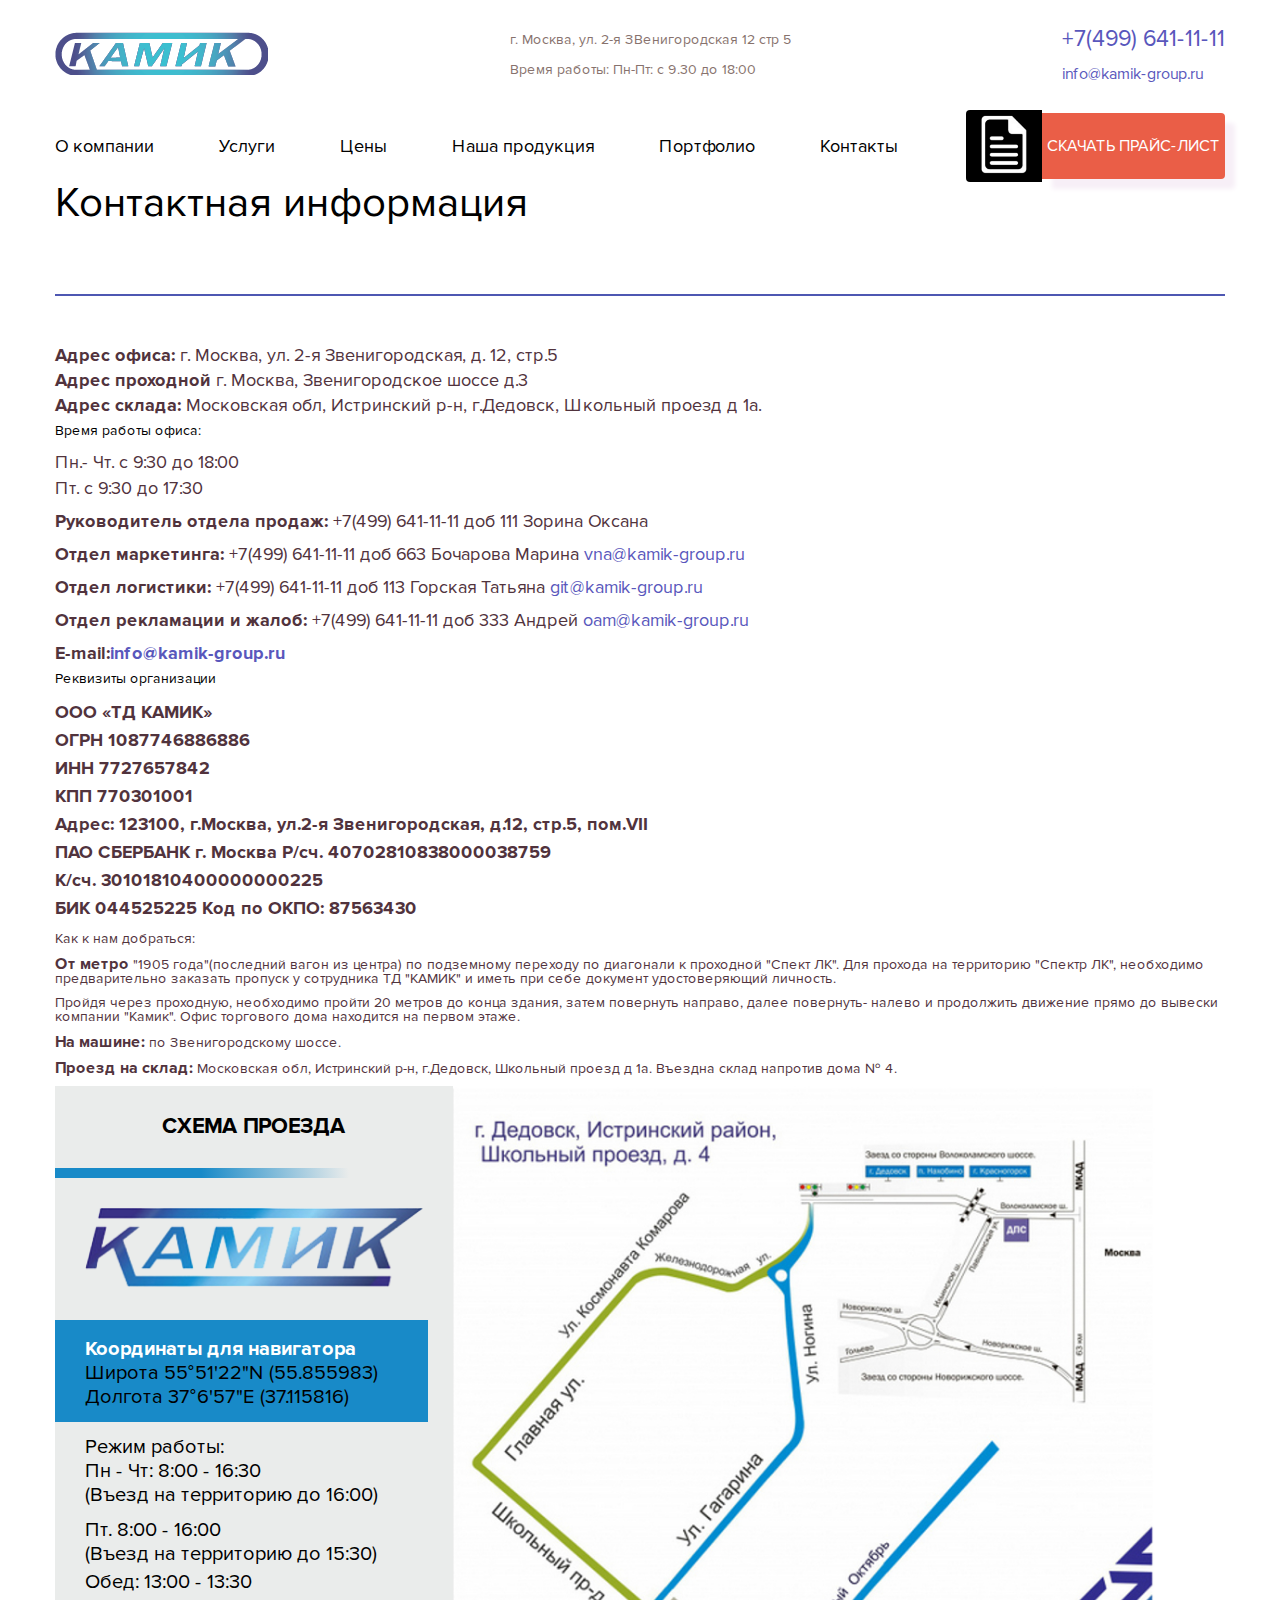
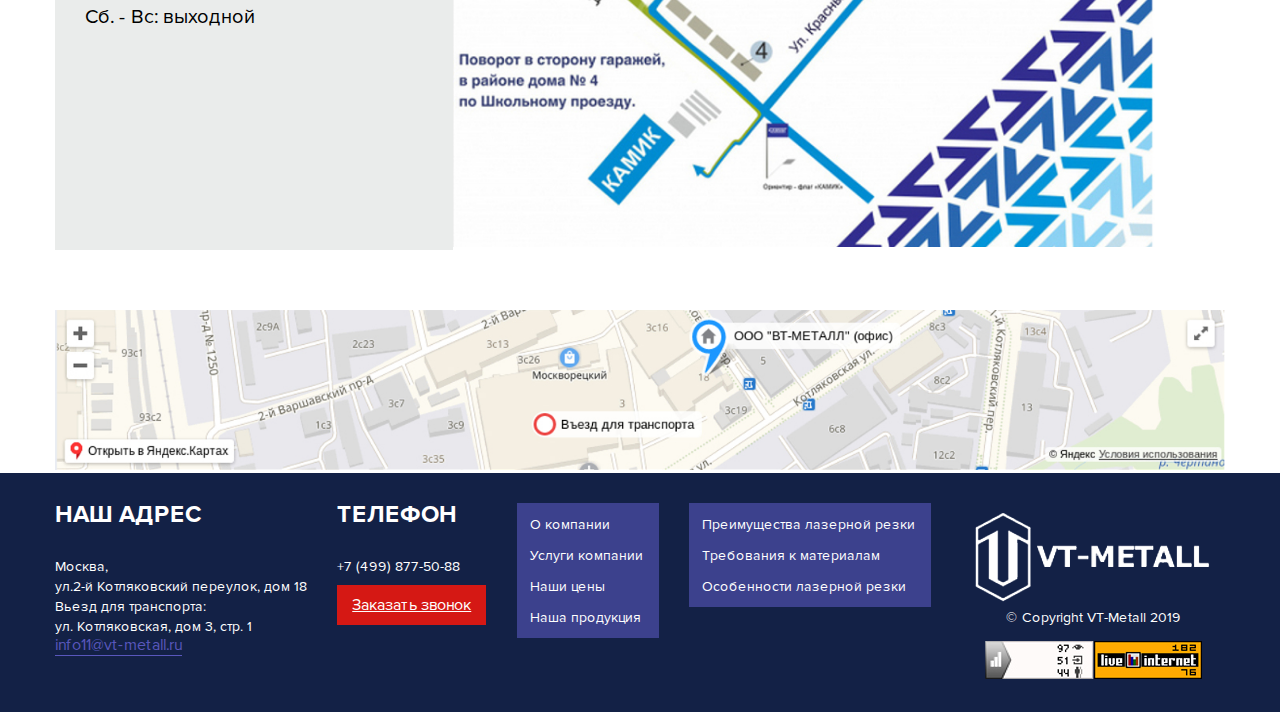
==== contacts.html @ 438d5ab7 "add" ====
<!doctype html>
<html lang="en">
<head>
    <meta charset="UTF-8">
    <meta name="viewport"
          content="width=device-width, user-scalable=no, initial-scale=1.0, maximum-scale=1.0, minimum-scale=1.0">
    <meta http-equiv="X-UA-Compatible" content="ie=edge">
    <script src="js/jquery-1.12.4.min.js"></script>
    <script src="plugins/slick-slider/slick.min.js"></script>
    <script src="js/script.js"></script>

    <link rel="stylesheet" href="css/reset.css">
    <link rel="stylesheet" href="plugins/slick-slider/slick.css">
    <link rel="stylesheet" href="css/style.css">
    <title>Kamik</title>
</head>
<body>
<!--HEADER-->
<header id="header">
    <div class="wrapper">
        <div class="col">
            <div class="row__aic">
                <div class="logo">
                    <a href="#"><img src="images/icons/logo.png" alt="Logo"></a>
                </div>
                <div class="location md-hide">
                    <p>г. Москва, ул. 2-я ЗВенигородская 12 стр 5 Время работы: Пн-Пт: с 9.30 до 18:00</p>
                </div>
                <div class="contacts md-hide">
                    <div class="col">
                        <a class="tel">+7(499) 641-11-11</a>
                        <a class="mail">info@kamik-group.ru</a>
                    </div>
                </div>
                <div class="mobile-menu-toggle md-show">
                    <svg class="ham hamRotate ham-burger" viewBox="0 0 100 100" width="60"
                         onclick="this.classList.toggle('active')">
                        <path
                                class="line top"
                                d="m 30,33 h 40 c 3.722839,0 7.5,3.126468 7.5,8.578427 0,5.451959 -2.727029,8.421573 -7.5,8.421573 h -20"/>
                        <path
                                class="line middle"
                                d="m 30,50 h 40"/>
                        <path
                                class="line bottom"
                                d="m 70,67 h -40 c 0,0 -7.5,-0.802118 -7.5,-8.365747 0,-7.563629 7.5,-8.634253 7.5,-8.634253 h 20"/>
                    </svg>
                </div>
            </div>
            <div class="block-navigation">
                <nav>
                    <ul>
                        <li><a href="#">О компании</a></li>
                        <li><a href="#">Услуги</a></li>
                        <li><a href="#">Цены</a></li>
                        <li><a href="#">Наша продукция</a></li>
                        <li><a href="#">Портфолио</a></li>
                        <li><a href="#">Контакты</a></li>
                    </ul>
                </nav>
                <a href="#" class="download-price">
                    <span><img src="images/icons/icon-price.png" alt=""></span>
                    <p>Скачать прайс-лист</p>
                </a>
            </div>
        </div>
    </div>
</header>
<!--END HEADER-->

<!--CONTACTS-->
<section id="contacts">
    <div class="wrapper">
        <div class="title">
            Контактная информация
        </div>
        <div class="description">
            <div class="address">
                <ul>
                    <li><p><span>Адрес офиса:</span> г. Москва, ул. 2-я Звенигородская, д. 12, стр.5</p></li>
                    <li><p><span>Адрес проходной</span> г. Москва, Звенигородское шоссе д.3</p></li>
                    <li><p><span>Адрес склада:</span> Московская обл, Истринский р-н, г.Дедовск, Школьный проезд д 1а.
                    </p></li>
                </ul>
            </div>
            <div class="time">
                <div class="subtitle">Время работы офиса:</div>
                <p>Пн.- Чт. с 9:30 до 18:00</p>
                <p>Пт. с 9:30 до 17:30</p>
            </div>
            <div class="department">
                <ul>
                    <li>
                        <p><span>Руководитель отдела продаж:</span> +7(499) 641-11-11 доб 111 Зорина Оксана</p>
                    </li>
                    <li>
                        <p><span>Отдел маркетинга:</span> +7(499) 641-11-11 доб 663 Бочарова Марина <a href="#">vna@kamik-group.ru</a>
                        </p>
                    </li>
                    <li>
                        <p><span>Отдел логистики:</span> +7(499) 641-11-11 доб 113 Горская Татьяна <a href="#">git@kamik-group.ru</a>
                        </p>
                    </li>
                    <li>
                        <p><span>Отдел рекламации и жалоб:</span> +7(499) 641-11-11 доб 333 Андрей <a href="#">oam@kamik-group.ru</a>
                        </p>
                    </li>
                    <li>
                        <p><span>E-mail:</span><a href="#" class="mail">info@kamik-group.ru</a></p>
                    </li>
                </ul>
            </div>
            <div class="requisites">
                <div class="subtitle">
                    Реквизиты организации
                </div>
                <ul>
                    <li><p><span>ООО «ТД КАМИК»</span></p></li>
                    <li><p><span>ОГРН 1087746886886</span></p></li>
                    <li><p><span>ИНН 7727657842</span></p></li>
                    <li><p><span>КПП 770301001</span></p></li>
                    <li><p><span>Адрес: 123100, г.Москва, ул.2-я Звенигородская, д.12, стр.5, пом.VII</span></p></li>
                    <li><p><span>ПАО СБЕРБАНК г. Москва Р/сч. 40702810838000038759</span></p></li>
                    <li><p><span>К/сч. 30101810400000000225</span></p></li>
                    <li><p><span>БИК 044525225 Код по ОКПО: 87563430</span></p></li>
                </ul>
            </div>
            <div class="way">
                <p>Как к нам добраться:</p>
                <p><span>От метро</span> "1905 года"(последний вагон из центра) по подземному переходу по диагонали к
                    проходной "Спект ЛК". Для прохода на территорию "Спектр ЛК", необходимо предварительно заказать
                    пропуск у сотрудника ТД "КАМИК" и иметь при себе документ удостоверяющий личность.</p>
                <p>
                    Пройдя через проходную, необходимо пройти 20 метров до конца здания, затем повернуть направо, далее
                    повернуть- налево и продолжить движение прямо до вывески компании "Камик". Офис торгового дома
                    находится на первом этаже.
                </p>
                <p><span>На машине:</span> по Звенигородскому шоссе.</p>
                <p><span>Проезд на склад:</span> Московская обл, Истринский р-н, г.Дедовск, Школьный проезд д 1а.
                    Въездна склад напротив дома № 4.</p>
            </div>
            <div class="scheme">
                <div class="detail">
                    <div class="title-detail">
                        Схема проезда
                    </div>
                    <div class="logo">
                    <img src="images/icons/icon-logo-two.png" alt="Logo">
                    </div>
                    <div class="information">
                        <div class="coordinates">
                            <p class="white">Координаты для навигатора</p>
                            <p>Широта 55°51'22"N (55.855983)</p>
                            <p>Долгота 37°6'57"E (37.115816)</p>
                        </div>
                        <div class="schedule">
                            <p>Режим работы:</p>
                            <p>Пн - Чт: 8:00 - 16:30</p>
                            <p>(Въезд на территорию до 16:00)</p>
                            <p class="offset">Пт. 8:00 - 16:00</p>
                            <p>(Въезд на территорию до 15:30)</p>
                            <p class="offset-small">Обед: 13:00 - 13:30</p>
                            <p class="offset">Сб. - Вс: выходной</p>
                        </div>
                    </div>
                </div>
                <div class="map">
                    <img src="images/images/image-map-2.jpg" alt="Карта">
                </div>
            </div>
        </div>
    </div>
</section>
<!--END CONTACTS-->

<!--FOOTER-->
<footer id="footer">
    <div class="wrapper">
        <div class="map">
            <img src="images/images/image-map.jpg" alt="Карта">
        </div>
    </div>
    <div class="content">
        <div class="wrapper">
            <div class="row">
                <div class="block sm-hide">
                    <div class="title">
                        Наш адрес
                    </div>
                    <p>Москва, <br>
                        ул.2-й Котляковский переулок, дом 18<br>
                        Вьезд для транспорта:<br>
                        ул. Котляковская, дом 3, стр. 1
                    </p>
                    <a href="#" class="mail">info11@vt-metall.ru</a>
                </div>
                <div class="block sm-hide">
                    <div class="title">
                        Телефон
                    </div>
                    <p>
                        +7 (499) 877-50-88
                    </p>
                    <div class="call">
                        <a href="#" class="get-call">Заказать звонок</a>
                    </div>
                </div>
                <div class="block lg-hide">
                    <div class="navigation">
                        <ul>
                            <li><a href="#">О компании</a></li>
                            <li><a href="#">Услуги компании</a></li>
                            <li><a href="#">Наши цены</a></li>
                            <li><a href="#">Наша продукция</a></li>
                        </ul>
                    </div>
                </div>
                <div class="block lg-hide">
                    <div class="navigation">
                        <ul>
                            <li><a href="#">Преимущества лазерной резки</a></li>
                            <li><a href="#">Требования к материалам</a></li>
                            <li><a href="#">Особенности лазерной резки</a></li>
                        </ul>
                    </div>
                </div>
                <div class="block align">
                    <div class="col__aic">
                        <a href="#" class="logo-footer">
                            <img src="images/icons/logo-two.png" alt="Logo">
                        </a>
                        <p>
                            © Copyright VT-Metall 2019
                        </p>
                        <div class="widgets row">
                            <a href="#"><img src="images/icons/icon-widget-1.jpg" alt=""></a>
                            <a href="#"><img src="images/icons/icon-widget-2.jpg" alt=""></a>
                        </div>
                    </div>
                </div>
            </div>
        </div>
    </div>
</footer>
<!--END FOOTER-->
</body>
</html>
---- css/style.css ----
@font-face {
  font-family: 'Proxima Nova Light';
  src: url("../font/proxima/ProximaNova-Light.eot");
  src: url("../font/proxima/ProximaNova-Light.eot?#iefix") format("embedded-opentype"), url("../font/proxima/ProximaNova-Light.woff") format("woff"), url("../font/proxima/ProximaNova-Light.ttf") format("truetype");
  font-weight: normal;
  font-style: normal;
}

@font-face {
  font-family: 'Proxima Nova Regular';
  src: url("../font/proxima/ProximaNova-Regular.eot");
  src: url("../font/proxima/ProximaNova-Regular.eot?#iefix") format("embedded-opentype"), url("../font/proxima/ProximaNova-Regular.woff") format("woff"), url("../font/proxima/ProximaNova-Regular.ttf") format("truetype");
  font-weight: normal;
  font-style: normal;
}

@font-face {
  font-family: 'Proxima Nova Bold';
  src: url("../font/proxima/ProximaNova-Bold.eot");
  src: url("../font/proxima/ProximaNova-Bold.eot?#iefix") format("embedded-opentype"), url("../font/proxima/ProximaNova-Bold.woff") format("woff"), url("../font/proxima/ProximaNova-Bold.ttf") format("truetype");
  font-weight: 600;
  font-style: normal;
}

body {
  font-family: 'Proxima Nova Regular', sans-serif;
  background: #fff;
  color: #87726d;
}

.wrapper {
  max-width: 1170px;
  margin: 0 auto;
  padding-left: 30px;
  padding-right: 30px;
}

@media screen and (max-width: 780px) {
  .wrapper {
    padding-left: 15px;
    padding-right: 15px;
  }
}

a {
  text-decoration: none;
}

input[type=button],
button {
  cursor: pointer;
  outline: none;
}

input[type=text] {
  -webkit-box-sizing: border-box;
  box-sizing: border-box;
}

.row {
  display: -webkit-box;
  display: -ms-flexbox;
  display: flex;
  -webkit-box-pack: justify;
  -ms-flex-pack: justify;
  justify-content: space-between;
}

.row__aic {
  display: -webkit-box;
  display: -ms-flexbox;
  display: flex;
  -webkit-box-pack: justify;
  -ms-flex-pack: justify;
  justify-content: space-between;
  -webkit-box-align: center;
  -ms-flex-align: center;
  align-items: center;
}

.col {
  display: -webkit-box;
  display: -ms-flexbox;
  display: flex;
  -webkit-box-orient: vertical;
  -webkit-box-direction: normal;
  -ms-flex-direction: column;
  flex-direction: column;
}

.col__aic {
  display: -webkit-box;
  display: -ms-flexbox;
  display: flex;
  -webkit-box-orient: vertical;
  -webkit-box-direction: normal;
  -ms-flex-direction: column;
  flex-direction: column;
  -webkit-box-align: center;
  -ms-flex-align: center;
  align-items: center;
}

@media screen and (max-width: 1100px) {
  .lg-hide {
    display: none;
  }
}

.md-show {
  display: none;
}

@media screen and (max-width: 960px) {
  .md-show {
    display: block;
  }
}

@media screen and (max-width: 960px) {
  .md-hide {
    display: none !important;
  }
}

@media screen and (max-width: 780px) {
  .sm-hide {
    display: none;
  }
}

.title-page {
  font-size: 28px;
  color: #482e47;
  margin-bottom: 50px;
  position: relative;
}

.title-page:before {
  content: '';
  position: absolute;
  width: 85px;
  height: 5px;
  background: #d51814;
  bottom: -20px;
  left: 0;
}

#header {
  padding-top: 25px;
}

@media screen and (max-width: 560px) {
  #header {
    padding-top: 0;
  }
}

#header .logo img {
  width: 100%;
  max-width: 213px;
  height: auto;
}

@media screen and (max-width: 560px) {
  #header .logo img {
    width: 80%;
  }
}

#header .location {
  max-width: 310px;
}

#header .location p {
  font-weight: 300;
  font-size: 14px;
  line-height: 30px;
}

#header .mobile-menu-toggle {
  -webkit-box-sizing: border-box;
  box-sizing: border-box;
  z-index: 200;
}

#header .mobile-menu-toggle .ham {
  cursor: pointer;
  -webkit-tap-highlight-color: transparent;
  -webkit-transition: -webkit-transform 400ms;
  transition: -webkit-transform 400ms;
  -o-transition: transform 400ms;
  transition: transform 400ms;
  transition: transform 400ms, -webkit-transform 400ms;
  -moz-user-select: none;
  -webkit-user-select: none;
  -ms-user-select: none;
  user-select: none;
}

#header .mobile-menu-toggle .hamRotate.active {
  -webkit-transform: rotate(45deg);
  -ms-transform: rotate(45deg);
  transform: rotate(45deg);
}

#header .mobile-menu-toggle .hamRotate180.active {
  -webkit-transform: rotate(180deg);
  -ms-transform: rotate(180deg);
  transform: rotate(180deg);
}

#header .mobile-menu-toggle .line {
  fill: none;
  -webkit-transition: stroke-dasharray 400ms, stroke-dashoffset 400ms;
  -o-transition: stroke-dasharray 400ms, stroke-dashoffset 400ms;
  transition: stroke-dasharray 400ms, stroke-dashoffset 400ms;
  stroke: #000;
  stroke-width: 8;
  stroke-linecap: round;
}

#header .mobile-menu-toggle .ham-burger .top {
  stroke-dasharray: 40 160;
}

#header .mobile-menu-toggle .ham-burger .middle {
  stroke-dasharray: 40 142;
  -webkit-transform-origin: 50%;
  -ms-transform-origin: 50%;
  transform-origin: 50%;
  -webkit-transition: -webkit-transform 400ms;
  transition: -webkit-transform 400ms;
  -o-transition: transform 400ms;
  transition: transform 400ms;
  transition: transform 400ms, -webkit-transform 400ms;
}

#header .mobile-menu-toggle .ham-burger .bottom {
  stroke-dasharray: 40 85;
  -webkit-transform-origin: 50%;
  -ms-transform-origin: 50%;
  transform-origin: 50%;
  -webkit-transition: stroke-dashoffset 400ms, -webkit-transform 400ms;
  transition: stroke-dashoffset 400ms, -webkit-transform 400ms;
  -o-transition: transform 400ms, stroke-dashoffset 400ms;
  transition: transform 400ms, stroke-dashoffset 400ms;
  transition: transform 400ms, stroke-dashoffset 400ms, -webkit-transform 400ms;
}

#header .mobile-menu-toggle .ham-burger.active .top {
  stroke-dashoffset: -64px;
}

#header .mobile-menu-toggle .ham-burger.active .middle {
  -webkit-transform: rotate(90deg);
  -ms-transform: rotate(90deg);
  transform: rotate(90deg);
}

#header .mobile-menu-toggle .ham-burger.active .bottom {
  stroke-dashoffset: -64px;
}

#header .contacts {
  color: #5957bc;
}

#header .contacts .tel {
  font-size: 23px;
}

#header .contacts .mail {
  margin-top: 15px;
  font-size: 16px;
}

#header .block-navigation {
  margin-top: 25px;
  display: -webkit-box;
  display: -ms-flexbox;
  display: flex;
  -webkit-box-pack: justify;
  -ms-flex-pack: justify;
  justify-content: space-between;
  -webkit-box-align: center;
  -ms-flex-align: center;
  align-items: center;
}

@media screen and (max-width: 960px) {
  #header .block-navigation {
    display: none;
  }
}

#header .block-navigation nav ul {
  display: -webkit-box;
  display: -ms-flexbox;
  display: flex;
  -webkit-box-pack: justify;
  -ms-flex-pack: justify;
  justify-content: space-between;
  -webkit-box-align: center;
  -ms-flex-align: center;
  align-items: center;
}

@media screen and (max-width: 780px) {
  #header .block-navigation nav ul {
    -webkit-box-orient: vertical;
    -webkit-box-direction: normal;
    -ms-flex-direction: column;
    flex-direction: column;
  }
}

#header .block-navigation nav ul li {
  margin-right: 65px;
}

@media screen and (max-width: 1100px) {
  #header .block-navigation nav ul li {
    margin-right: 15px;
  }
}

@media screen and (max-width: 780px) {
  #header .block-navigation nav ul li {
    margin-top: 10px;
  }
}

#header .block-navigation nav ul li a {
  font-size: 18px;
  color: #000;
}

#header .block-navigation .download-price {
  display: -webkit-box;
  display: -ms-flexbox;
  display: flex;
  -webkit-box-align: center;
  -ms-flex-align: center;
  align-items: center;
}

@media screen and (max-width: 960px) {
  #header .block-navigation .download-price {
    margin-top: 10px;
  }
}

#header .block-navigation .download-price span {
  padding: 5px 15px;
  background: #000;
  border-radius: 4px 0 0 4px;
}

#header .block-navigation .download-price p {
  text-transform: uppercase;
  background: #ea5e47;
  color: #fff;
  padding: 25px 5px;
  border-radius: 0 4px 4px 0;
  -webkit-box-shadow: 10px 10px 5px 0px #f7eff7;
  box-shadow: 10px 10px 5px 0px #f7eff7;
}

#banner {
  margin-top: 60px;
}

@media screen and (max-width: 560px) {
  #banner {
    margin-top: 20px;
  }
}

#banner .slider .slide {
  position: relative;
}

#banner .slider .slide img {
  width: 100%;
}

#banner .slider .slide .description {
  position: absolute;
  bottom: 5px;
  left: 100px;
  width: 100%;
}

@media screen and (max-width: 780px) {
  #banner .slider .slide .description {
    left: 50px;
  }
}

@media screen and (max-width: 560px) {
  #banner .slider .slide .description {
    left: calc((100% - 249px) / 2);
  }
}

#banner .slider .slide .description .top {
  display: inline-block;
  padding: 10px;
  font-size: 22px;
  font-weight: 600;
  color: #fff;
  text-transform: uppercase;
  background: #d51814;
  max-width: 340px;
}

@media screen and (max-width: 780px) {
  #banner .slider .slide .description .top {
    font-size: 16px;
  }
}

#banner .slider .slide .description ul {
  background: rgba(89, 87, 188, 0.6);
  padding: 10px 20px;
  max-width: 430px;
  width: 100%;
}

@media screen and (max-width: 780px) {
  #banner .slider .slide .description ul {
    max-width: 320px;
  }
}

@media screen and (max-width: 560px) {
  #banner .slider .slide .description ul {
    display: none;
  }
}

#banner .slider .slide .description ul li {
  color: #fff;
  margin: 4px 0;
  font-size: 14px;
  position: relative;
}

@media screen and (max-width: 780px) {
  #banner .slider .slide .description ul li {
    font-size: 12px;
  }
}

#banner .slider .slide .description ul li:before {
  content: '';
  width: 5px;
  height: 5px;
  position: absolute;
  left: -12px;
  top: 5px;
  background: #fff;
  border-radius: 50%;
}

#banner .slider .slick-arrow {
  position: absolute;
  outline: none;
  font-size: 0;
  height: 70px;
  width: 70px;
  border: none;
  top: calc((100% - 35px) / 2);
  z-index: 2;
  opacity: .3;
}

#banner .slider .slick-arrow:hover {
  opacity: 1;
  -webkit-transition: all .3s;
  -o-transition: all .3s;
  transition: all .3s;
}

@media screen and (max-width: 780px) {
  #banner .slider .slick-arrow {
    width: 30px;
    height: 30px;
  }
}

#banner .slider .slick-arrow.slick-prev {
  background: url("../images/icons/arrow.svg") no-repeat;
  left: 1%;
  -webkit-transform: rotate(180deg);
  -ms-transform: rotate(180deg);
  transform: rotate(180deg);
}

#banner .slider .slick-arrow.slick-next {
  background: url("../images/icons/arrow.svg") no-repeat;
  right: 1%;
}

#metal-processing {
  margin-top: 55px;
}

@media screen and (max-width: 780px) {
  #metal-processing {
    margin-top: 15px;
  }
}

#metal-processing .title {
  color: #000;
  font-size: 46px;
  text-align: center;
  font-weight: 800;
}

@media screen and (max-width: 780px) {
  #metal-processing .title {
    font-size: 28px;
  }
}

#metal-processing .blocks {
  display: -webkit-box;
  display: -ms-flexbox;
  display: flex;
  -webkit-box-pack: justify;
  -ms-flex-pack: justify;
  justify-content: space-between;
  -ms-flex-wrap: wrap;
  flex-wrap: wrap;
}

@media screen and (max-width: 780px) {
  #metal-processing .blocks {
    -ms-flex-pack: distribute;
    justify-content: space-around;
  }
}

#metal-processing .blocks .one-process {
  -ms-flex-preferred-size: 23%;
  flex-basis: 23%;
  display: -webkit-box;
  display: -ms-flexbox;
  display: flex;
  -webkit-box-orient: vertical;
  -webkit-box-direction: normal;
  -ms-flex-direction: column;
  flex-direction: column;
  -webkit-box-align: center;
  -ms-flex-align: center;
  align-items: center;
  -webkit-box-pack: justify;
  -ms-flex-pack: justify;
  justify-content: space-between;
  margin-top: 80px;
  min-width: 280px;
}

@media screen and (max-width: 780px) {
  #metal-processing .blocks .one-process {
    margin-top: 25px;
  }
}

#metal-processing .blocks .one-process .block-img {
  height: 160px;
}

#metal-processing .blocks .one-process .block-img img {
  width: 100%;
  height: auto;
}

#metal-processing .blocks .one-process a {
  margin-top: 35px;
  font-size: 18px;
  color: #d51814;
  border-bottom: 2px solid #d51814;
  padding-bottom: 3px;
  text-transform: uppercase;
  font-weight: 600;
}

#metal-processing .blocks .one-process p {
  color: #000;
  margin-top: 50px;
  font-size: 16px;
}

#metal-processing .blocks .one-process p .price {
  font-weight: 600;
  font-size: 20px;
}

#advantage {
  margin-top: 85px;
}

#advantage .title {
  color: #000;
  font-family: 'Proxima Nova Light', sans-serif;
  font-size: 46px;
  text-align: center;
  font-weight: 200;
}

@media screen and (max-width: 780px) {
  #advantage .title {
    font-size: 28px;
  }
}

#advantage .blocks {
  display: -webkit-box;
  display: -ms-flexbox;
  display: flex;
  -webkit-box-pack: justify;
  -ms-flex-pack: justify;
  justify-content: space-between;
  -ms-flex-wrap: wrap;
  flex-wrap: wrap;
}

@media screen and (max-width: 560px) {
  #advantage .blocks {
    -ms-flex-pack: distribute;
    justify-content: space-around;
  }
}

#advantage .blocks .one-advantage {
  -ms-flex-preferred-size: 32%;
  flex-basis: 32%;
  display: -webkit-box;
  display: -ms-flexbox;
  display: flex;
  -webkit-box-align: start;
  -ms-flex-align: start;
  align-items: flex-start;
  margin-top: 95px;
  min-width: 310px;
}

@media screen and (max-width: 560px) {
  #advantage .blocks .one-advantage {
    margin-top: 30px;
  }
}

#advantage .blocks .one-advantage p {
  padding-left: 15px;
  font-size: 21px;
}

@media screen and (max-width: 560px) {
  #advantage .blocks .one-advantage p {
    font-size: 16px;
    padding-top: 15px;
  }
}

@media screen and (max-width: 560px) {
  #advantage .blocks .one-advantage img {
    max-width: 65px;
    height: auto;
  }
}

#advantage .title-laser {
  margin-top: 100px;
  text-transform: uppercase;
  font-weight: 600;
  text-align: center;
  font-size: 56px;
  color: #8a898f;
}

@media screen and (max-width: 780px) {
  #advantage .title-laser {
    font-size: 36px;
  }
}

@media screen and (max-width: 560px) {
  #advantage .title-laser {
    font-size: 28px;
    margin-top: 40px;
  }
}

#advantage .advantages-list {
  margin-top: 55px;
}

#advantage .advantages-list ul {
  padding-left: 40px;
}

#advantage .advantages-list ul li {
  margin-top: 25px;
  font-size: 18px;
  color: #000;
  max-width: 860px;
  position: relative;
}

#advantage .advantages-list ul li:before {
  content: '';
  width: 5px;
  height: 5px;
  background: #c4213c;
  position: absolute;
  left: -18px;
  top: 7px;
  border-radius: 50%;
}

#advantage .advantages-list ul li span {
  font-weight: 600;
}

#documents {
  margin-top: 90px;
}

#documents .requirements {
  display: -webkit-box;
  display: -ms-flexbox;
  display: flex;
  -webkit-box-pack: justify;
  -ms-flex-pack: justify;
  justify-content: space-between;
}

@media screen and (max-width: 780px) {
  #documents .requirements {
    -webkit-box-orient: vertical;
    -webkit-box-direction: normal;
    -ms-flex-direction: column;
    flex-direction: column;
    -webkit-box-align: center;
    -ms-flex-align: center;
    align-items: center;
  }
}

#documents .requirements .one {
  -ms-flex-preferred-size: 48%;
  flex-basis: 48%;
  border: 1px solid #dedede;
  border-top: none;
  border-radius: 4px 4px 0 0;
}

#documents .requirements .one .cap {
  background: #f5f5f5;
  padding: 20px;
  border-bottom: 1px solid #dedede;
  font-family: 'Proxima Nova Bold', sans-serif;
  color: #8a898f;
}

#documents .requirements .one .inf {
  padding: 30px 20px 15px;
}

#documents .requirements .one .inf p {
  font-size: 16px;
  line-height: 24px;
}

@media screen and (max-width: 560px) {
  #documents .requirements .one .inf p {
    font-size: 14px;
  }
}

#documents .requirements .one .inf ul {
  padding: 24px 20px 24px 50px;
}

#documents .requirements .one .inf ul li {
  position: relative;
}

#documents .requirements .one .inf ul li:before {
  content: '';
  width: 5px;
  height: 5px;
  background: #4750af;
  position: absolute;
  left: -16px;
  top: 9px;
  border-radius: 50%;
}

#documents .btn-download-doc {
  margin: 55px auto 0;
  display: -webkit-box;
  display: -ms-flexbox;
  display: flex;
  border: none;
  background: none;
}

@media screen and (max-width: 560px) {
  #documents .btn-download-doc {
    margin-top: 20px;
  }
}

#documents .btn-download-doc img {
  width: 100%;
  height: auto;
}

#documents .request {
  margin-top: 60px;
}

#documents .request .title {
  font-family: 'Proxima Nova Bold', sans-serif;
  color: #65b3e3;
  font-size: 28px;
  text-align: center;
}

#documents .request .form .styles-input,
#documents .request .form .styles-textarea {
  width: 100%;
  margin-top: 30px;
  -webkit-box-sizing: border-box;
  box-sizing: border-box;
  padding: 0 13px;
  background: none;
  border-radius: 8px;
  border: 1px solid #87726d;
  height: 52px;
  -webkit-box-shadow: -2px 3px 31px -15px #8a898f;
  box-shadow: -2px 3px 31px -15px #8a898f;
  font-size: 16px;
}

#documents .request .form .styles-textarea {
  padding-top: 10px;
  font-family: 'Proxima Nova Regular', sans-serif;
  height: 125px;
}

#documents .request .form p {
  margin-top: 30px;
}

#documents .request .form .attach {
  padding: 13px;
  display: -webkit-box;
  display: -ms-flexbox;
  display: flex;
  -webkit-box-align: center;
  -ms-flex-align: center;
  align-items: center;
  border: 1px solid #87726d;
  border-radius: 8px;
  margin-top: 3px;
  -webkit-box-shadow: -2px 3px 31px -15px #8a898f;
  box-shadow: -2px 3px 31px -15px #8a898f;
}

#documents .request .form .attach input {
  width: 120px;
  height: 40px;
  color: #000;
  font-size: 18px;
  border-radius: 4px;
  border: 1px solid #87726d;
}

#documents .request .form .attach span {
  padding-left: 6px;
}

#documents .request .form .send {
  margin-top: 25px;
  border-radius: 8px;
  background: #dddddd;
  text-transform: uppercase;
  color: #482e47;
  font-size: 18px;
  width: 100%;
  height: 52px;
  border: none;
}

#footer {
  margin-top: 60px;
}

#footer .map {
  width: 100%;
  height: auto;
  max-height: 200px;
}

#footer .map img {
  width: 100%;
  height: auto;
}

#footer .content {
  background: #132146;
  padding: 30px 0;
}

#footer .content p {
  color: #fff;
  line-height: 20px;
  font-size: 14px;
}

#footer .content .title {
  font-size: 24px;
  font-family: 'Proxima Nova Bold', sans-serif;
  text-transform: uppercase;
  color: #fff;
  margin-bottom: 30px;
}

#footer .content .mail {
  color: #5957bc;
  border-bottom: 1px solid #5957bc;
}

#footer .content .call {
  margin-top: 20px;
}

#footer .content .call .get-call {
  padding: 10px 15px;
  background: #d51814;
  color: #fff;
  text-decoration: underline;
}

#footer .content .navigation {
  background: rgba(89, 87, 188, 0.6);
  padding: 13px 16px 13px 13px;
}

#footer .content .navigation ul li {
  margin-top: 15px;
}

#footer .content .navigation ul li:first-child {
  margin-top: 0;
}

#footer .content .navigation ul li a {
  color: #fff;
  font-size: 14px;
}

#footer .content .logo-footer img {
  width: 100%;
  height: auto;
}

#footer .content .widgets {
  margin-top: 13px;
}

#footer .content .widgets img {
  width: 100%;
  height: auto;
}

@media screen and (max-width: 780px) {
  #footer .content .align {
    margin: 0 auto;
  }
}

#contacts .title {
  padding-bottom: 70px;
  border-bottom: 2px solid #4e57b2;
  font-size: 42px;
  color: #000;
}

@media screen and (max-width: 780px) {
  #contacts .title {
    padding-bottom: 30px;
    font-size: 34px;
  }
}

@media screen and (max-width: 560px) {
  #contacts .title {
    font-size: 24px;
  }
}

#contacts p {
  font-size: 18px;
  color: #51333d;
}

#contacts p span {
  font-family: 'Proxima Nova Bold', sans-serif;
  font-size: 18px;
}

#contacts a {
  color: #5957bc;
}

#contacts .subtitle {
  font-size: 14px;
  color: #000;
  padding-bottom: 7px;
}

#contacts .description {
  margin-top: 50px;
}

#contacts .description .address ul li {
  margin-top: 7px;
}

#contacts .description .time {
  margin-top: 10px;
}

#contacts .description .time p {
  margin-top: 8px;
}

#contacts .description .department ul li {
  margin-top: 15px;
}

#contacts .description .department ul li .mail {
  font-family: 'Proxima Nova Bold', sans-serif;
}

#contacts .description .requisites {
  margin-top: 10px;
}

#contacts .description .requisites ul li {
  margin-top: 10px;
}

#contacts .description .way {
  margin-top: 15px;
}

#contacts .description .way p {
  font-size: 14px;
  margin-top: 10px;
}

#contacts .description .way p span {
  font-size: 16px;
}

#contacts .description .scheme {
  display: -webkit-box;
  display: -ms-flexbox;
  display: flex;
  margin-top: 10px;
}

@media screen and (max-width: 780px) {
  #contacts .description .scheme {
    -webkit-box-orient: vertical;
    -webkit-box-direction: normal;
    -ms-flex-direction: column;
    flex-direction: column;
    -webkit-box-align: center;
    -ms-flex-align: center;
    align-items: center;
  }
}

#contacts .description .scheme .detail {
  background: #eaeceb;
  -ms-flex-preferred-size: 34%;
  flex-basis: 34%;
  width: 100%;
  height: auto;
  padding-bottom: 30px;
}

#contacts .description .scheme .detail .title-detail {
  padding: 30px 0;
  text-align: center;
  font-family: 'Proxima Nova Bold',sans-serif;
  color: #000;
  text-transform: uppercase;
  font-size: 22px;
  border-bottom: 10px solid transparent;
  -o-border-image: -o-linear-gradient(45deg, #188ac8 30%, #eaeceb 60%);
  border-image: linear-gradient(45deg, #188ac8 30%, #eaeceb 60%);
  border-image-slice: 1;
}

#contacts .description .scheme .detail .logo {
  margin: 30px;
  max-width: 341px;
}

#contacts .description .scheme .detail .logo img {
  width: 100%;
  height: auto;
}

#contacts .description .scheme .detail .information p {
  color: #000;
  margin-top: 4px;
  font-size: 20px;
}

@media screen and (max-width: 960px) {
  #contacts .description .scheme .detail .information p {
    font-size: 14px;
  }
}

#contacts .description .scheme .detail .information p.white {
  color: #fff;
  font-family: 'Proxima Nova Bold' ,sans-serif;
}

#contacts .description .scheme .detail .information .coordinates {
  padding: 15px 30px;
  background: #188ac8;
  margin-right: 25px;
}

#contacts .description .scheme .detail .information .schedule {
  margin-top: 15px;
  padding: 0 60px 0 30px;
}

#contacts .description .scheme .detail .information .schedule .offset {
  margin-top: 15px;
}

#contacts .description .scheme .detail .information .schedule .offset-small {
  margin-top: 8px;
}

#contacts .description .scheme .map {
  -ms-flex-preferred-size: 60%;
  flex-basis: 60%;
}

@media screen and (max-width: 1100px) {
  #contacts .description .scheme .map {
    -ms-flex-preferred-size: 66%;
    flex-basis: 66%;
  }
}

#contacts .description .scheme .map img {
  width: 100%;
  height: auto;
}

#products {
  margin-top: 20px;
}

#products p {
  line-height: 24px;
}

#products .items {
  display: -webkit-box;
  display: -ms-flexbox;
  display: flex;
  -webkit-box-pack: justify;
  -ms-flex-pack: justify;
  justify-content: space-between;
  -ms-flex-wrap: wrap;
  flex-wrap: wrap;
}

@media screen and (max-width: 960px) {
  #products .items {
    -ms-flex-pack: distribute;
    justify-content: space-around;
  }
}

#products .items .item {
  display: -webkit-box;
  display: -ms-flexbox;
  display: flex;
  -webkit-box-orient: vertical;
  -webkit-box-direction: normal;
  -ms-flex-direction: column;
  flex-direction: column;
  max-width: 225px;
  min-width: 200px;
  margin-top: 30px;
  -ms-flex-preferred-size: 17%;
  flex-basis: 17%;
  padding: 10px;
  border: 1px solid #8a898f;
}

#products .items .item .block-image {
  margin-top: 30px;
  height: 180px;
}

#products .items .item .block-image img {
  width: 100%;
  height: auto;
}

#products .items .item .name {
  margin-top: 15px;
  color: #000;
  font-size: 16px;
}

#products .items .item p {
  margin-top: 30px;
  font-size: 12px;
}

#products .items .item .tags {
  display: -webkit-box;
  display: -ms-flexbox;
  display: flex;
}

#products .items .item .tags a:first-child {
  margin-left: 0;
}

#products .items .item .tags a {
  margin-left: 5px;
  font-size: 12px;
}

#portfolio {
  margin-top: 20px;
}

#portfolio .title {
  color: #000;
  font-size: 18px;
}

#portfolio .works {
  margin-top: 20px;
  display: -webkit-box;
  display: -ms-flexbox;
  display: flex;
  -webkit-box-pack: justify;
  -ms-flex-pack: justify;
  justify-content: space-between;
  -ms-flex-wrap: wrap;
  flex-wrap: wrap;
}

@media screen and (max-width: 560px) {
  #portfolio .works {
    -ms-flex-pack: distribute;
    justify-content: space-around;
  }
}

#portfolio .works .work {
  margin-top: 20px;
  position: relative;
  background: #e9ecf3;
  padding: 0 40px;
  -ms-flex-preferred-size: 17%;
  flex-basis: 17%;
  min-width: 270px;
  -webkit-box-sizing: border-box;
  box-sizing: border-box;
}

#portfolio .works .work img {
  width: 100%;
  height: auto;
}

#portfolio .works .work .description {
  background: #f8110b;
  padding: 15px 10px;
  font-family: 'Proxima Nova Bold', sans-serif;
  color: #fff;
  text-transform: uppercase;
  font-size: 16px;
  position: absolute;
  left: 40px;
  bottom: 0;
}

@media screen and (max-width: 780px) {
  #portfolio .works .work .description {
    padding: 5px;
  }
}

#price {
  margin-top: 30px;
}

#price .way {
  display: -webkit-box;
  display: -ms-flexbox;
  display: flex;
  -webkit-box-align: center;
  -ms-flex-align: center;
  align-items: center;
  margin-bottom: 40px;
}

#price .way a {
  color: #5957bc;
  font-size: 18px;
}

#price .way img {
  padding: 0 5px;
}

#price p {
  margin-top: 15px;
  font-size: 18px;
}

#price .items {
  margin-top: 20px;
  display: -webkit-box;
  display: -ms-flexbox;
  display: flex;
  -webkit-box-pack: justify;
  -ms-flex-pack: justify;
  justify-content: space-between;
  -ms-flex-wrap: wrap;
  flex-wrap: wrap;
}

@media screen and (max-width: 780px) {
  #price .items {
    -ms-flex-pack: distribute;
    justify-content: space-around;
  }
}

#price .items .item {
  margin-top: 20px;
  padding: 0 20px;
  -webkit-box-sizing: border-box;
  box-sizing: border-box;
  background: #e9ecf3;
  -ms-flex-preferred-size: 29%;
  flex-basis: 29%;
  position: relative;
  min-width: 300px;
}

#price .items .item img {
  width: 100%;
  height: auto;
}

#price .items .item .description {
  background: #f8110b;
  font-family: 'Proxima Nova Bold', sans-serif;
  padding: 15px 10px;
  color: #fff;
  text-transform: uppercase;
  font-size: 16px;
  position: absolute;
  left: 20px;
  bottom: 0;
}

@media screen and (max-width: 780px) {
  #price .items .item .description {
    padding: 5px;
  }
}

/*# sourceMappingURL=maps/style.css.map */
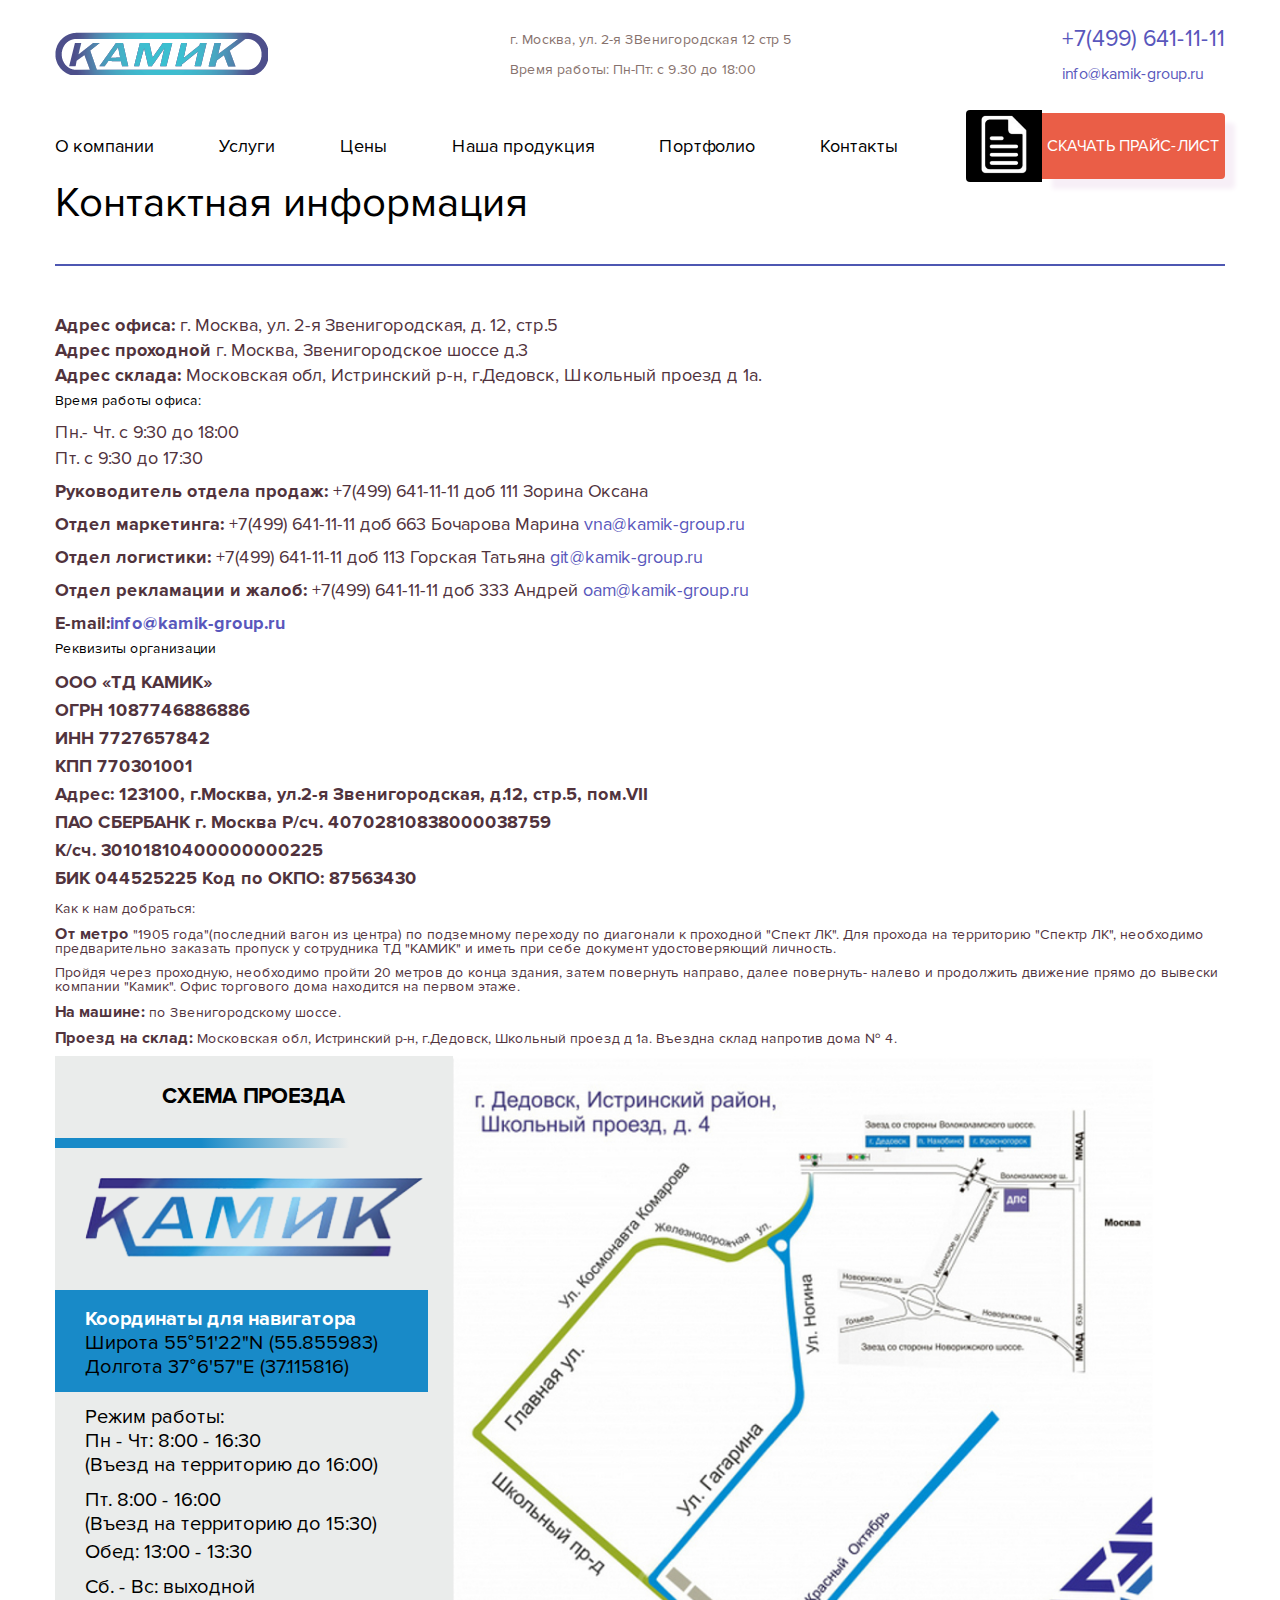
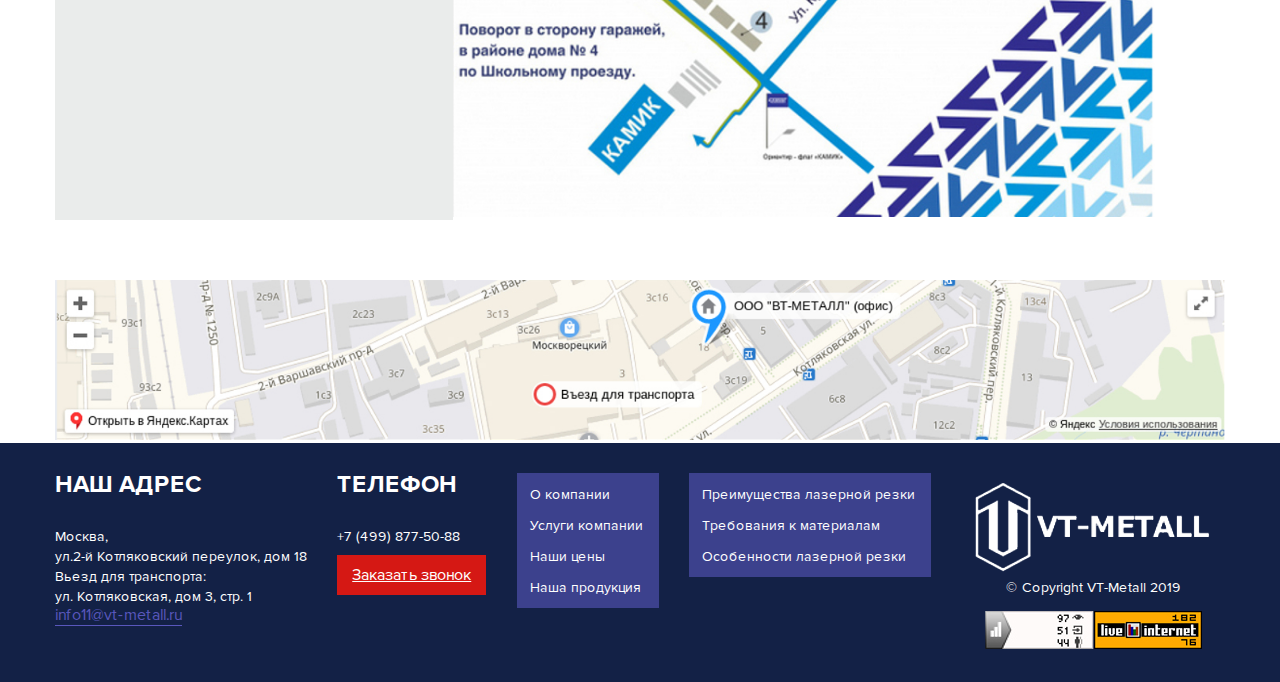
==== commit 7842d388: "add" ====
--- a/contacts.html
+++ b/contacts.html
@@ -15,6 +15,7 @@
     <title>Kamik</title>
 </head>
 <body>
+<div class="content-page">
 <!--HEADER-->
 <header id="header">
     <div class="wrapper">
@@ -172,6 +173,7 @@
     </div>
 </section>
 <!--END CONTACTS-->
+</div>
 
 <!--FOOTER-->
 <footer id="footer">
--- a/css/style.css
+++ b/css/style.css
@@ -22,10 +22,28 @@
   font-style: normal;
 }
 
+html {
+  height: 100%;
+}
+
 body {
   font-family: 'Proxima Nova Regular', sans-serif;
   background: #fff;
   color: #87726d;
+  height: 100%;
+  display: -webkit-box;
+  display: -ms-flexbox;
+  display: flex;
+  -webkit-box-orient: vertical;
+  -webkit-box-direction: normal;
+  -ms-flex-direction: column;
+  flex-direction: column;
+}
+
+.content-page {
+  -webkit-box-flex: 1;
+  -ms-flex: 1 0 auto;
+  flex: 1 0 auto;
 }
 
 .wrapper {
@@ -144,6 +162,26 @@
   background: #d51814;
   bottom: -20px;
   left: 0;
+}
+
+.way-steps {
+  display: -webkit-box;
+  display: -ms-flexbox;
+  display: flex;
+  -webkit-box-align: center;
+  -ms-flex-align: center;
+  align-items: center;
+  margin-bottom: 40px;
+  margin-top: 20px;
+}
+
+.way-steps a {
+  color: #5957bc;
+  font-size: 18px;
+}
+
+.way-steps img {
+  padding: 0 5px;
 }
 
 #header {
@@ -286,11 +324,20 @@
   -webkit-box-align: center;
   -ms-flex-align: center;
   align-items: center;
+  position: relative;
 }
 
 @media screen and (max-width: 960px) {
   #header .block-navigation {
     display: none;
+  }
+}
+
+@media screen and (max-width: 780px) {
+  #header .block-navigation {
+    padding: 20px;
+    background: #f0f0f0;
+    border-radius: 16px;
   }
 }
 
@@ -327,7 +374,8 @@
 
 @media screen and (max-width: 780px) {
   #header .block-navigation nav ul li {
-    margin-top: 10px;
+    margin-top: 20px;
+    margin-right: 0;
   }
 }
 
@@ -363,8 +411,14 @@
   color: #fff;
   padding: 25px 5px;
   border-radius: 0 4px 4px 0;
-  -webkit-box-shadow: 10px 10px 5px 0px #f7eff7;
-  box-shadow: 10px 10px 5px 0px #f7eff7;
+  -webkit-box-shadow: 10px 10px 5px 0 #f7eff7;
+  box-shadow: 10px 10px 5px 0 #f7eff7;
+}
+
+@media screen and (max-width: 560px) {
+  #header .block-navigation .download-price p {
+    font-size: 14px;
+  }
 }
 
 #banner {
@@ -901,6 +955,9 @@
 
 #footer {
   margin-top: 60px;
+  -webkit-box-flex: 0;
+  -ms-flex: 0 0 auto;
+  flex: 0 0 auto;
 }
 
 #footer .map {
@@ -988,7 +1045,7 @@
 }
 
 #contacts .title {
-  padding-bottom: 70px;
+  padding-bottom: 40px;
   border-bottom: 2px solid #4e57b2;
   font-size: 42px;
   color: #000;
@@ -1288,8 +1345,8 @@
   position: relative;
   background: #e9ecf3;
   padding: 0 40px;
-  -ms-flex-preferred-size: 17%;
-  flex-basis: 17%;
+  -ms-flex-preferred-size: 24%;
+  flex-basis: 24%;
   min-width: 270px;
   -webkit-box-sizing: border-box;
   box-sizing: border-box;
@@ -1302,11 +1359,11 @@
 
 #portfolio .works .work .description {
   background: #f8110b;
-  padding: 15px 10px;
+  padding: 10px 15px;
   font-family: 'Proxima Nova Bold', sans-serif;
   color: #fff;
   text-transform: uppercase;
-  font-size: 16px;
+  font-size: 14px;
   position: absolute;
   left: 40px;
   bottom: 0;
@@ -1320,25 +1377,6 @@
 
 #price {
   margin-top: 30px;
-}
-
-#price .way {
-  display: -webkit-box;
-  display: -ms-flexbox;
-  display: flex;
-  -webkit-box-align: center;
-  -ms-flex-align: center;
-  align-items: center;
-  margin-bottom: 40px;
-}
-
-#price .way a {
-  color: #5957bc;
-  font-size: 18px;
-}
-
-#price .way img {
-  padding: 0 5px;
 }
 
 #price p {
@@ -1385,7 +1423,7 @@
 #price .items .item .description {
   background: #f8110b;
   font-family: 'Proxima Nova Bold', sans-serif;
-  padding: 15px 10px;
+  padding: 10px 15px;
   color: #fff;
   text-transform: uppercase;
   font-size: 16px;
@@ -1400,4 +1438,610 @@
   }
 }
 
+#services {
+  margin-top: 25px;
+}
+
+#services .title {
+  font-size: 36px;
+  color: #000;
+  font-family: 'Proxima Nova Light',sans-serif;
+}
+
+@media screen and (max-width: 560px) {
+  #services .title {
+    font-size: 30px;
+  }
+}
+
+#services p {
+  margin-top: 15px;
+  font-size: 18px;
+}
+
+@media screen and (max-width: 560px) {
+  #services p {
+    font-size: 16px;
+  }
+}
+
+#services .types {
+  display: -webkit-box;
+  display: -ms-flexbox;
+  display: flex;
+  -webkit-box-pack: justify;
+  -ms-flex-pack: justify;
+  justify-content: space-between;
+  -ms-flex-wrap: wrap;
+  flex-wrap: wrap;
+}
+
+@media screen and (max-width: 780px) {
+  #services .types {
+    -ms-flex-pack: distribute;
+    justify-content: space-around;
+  }
+}
+
+#services .types .one-type {
+  -ms-flex-preferred-size: 30%;
+  flex-basis: 30%;
+  -webkit-box-sizing: border-box;
+  box-sizing: border-box;
+  display: -webkit-box;
+  display: -ms-flexbox;
+  display: flex;
+  -webkit-box-orient: vertical;
+  -webkit-box-direction: normal;
+  -ms-flex-direction: column;
+  flex-direction: column;
+  -webkit-box-align: center;
+  -ms-flex-align: center;
+  align-items: center;
+  margin-top: 20px;
+  min-width: 240px;
+}
+
+#services .types .one-type > img {
+  width: 100%;
+  height: auto;
+}
+
+#services .types .one-type .name {
+  margin-top: 20px;
+  color: #188ac8;
+  font-size: 22px;
+  text-align: center;
+}
+
+#services .types .one-type .description {
+  margin-top: 10px;
+  font-size: 16px;
+  color: #482e47;
+  text-align: center;
+  line-height: 18px;
+}
+
+#services .types .one-type .btn-more {
+  margin-top: 25px;
+  width: 140px;
+  height: 48px;
+  background: none;
+  border: 1px solid #dedede;
+  color: #188ac8;
+  border-radius: 4px;
+  font-size: 14px;
+  cursor: pointer;
+}
+
+#subsection-services {
+  margin-top: 25px;
+}
+
+#subsection-services .title {
+  text-transform: uppercase;
+  font-size: 28px;
+  color: #000;
+  font-family: 'Proxima Nova Bold', sans-serif;
+  text-align: center;
+  display: table;
+  margin: 0 auto;
+  position: relative;
+}
+
+#subsection-services .title:before {
+  content: '';
+  position: absolute;
+  width: 20px;
+  height: 5px;
+  background: #ae2b30;
+  left: -35px;
+  top: 9px;
+}
+
+@media screen and (max-width: 560px) {
+  #subsection-services .title:before {
+    display: none;
+  }
+}
+
+#subsection-services .title:after {
+  content: '';
+  position: absolute;
+  width: 20px;
+  height: 5px;
+  background: #ae2b30;
+  right: -35px;
+  top: 9px;
+}
+
+@media screen and (max-width: 560px) {
+  #subsection-services .title:after {
+    display: none;
+  }
+}
+
+#subsection-services .information {
+  display: -webkit-box;
+  display: -ms-flexbox;
+  display: flex;
+  -webkit-box-align: start;
+  -ms-flex-align: start;
+  align-items: flex-start;
+  -webkit-box-pack: start;
+  -ms-flex-pack: start;
+  justify-content: flex-start;
+  margin-top: 15px;
+  padding-top: 20px;
+  border-top: 1px solid #dedede;
+}
+
+@media screen and (max-width: 960px) {
+  #subsection-services .information {
+    -webkit-box-orient: vertical;
+    -webkit-box-direction: normal;
+    -ms-flex-direction: column;
+    flex-direction: column;
+    -webkit-box-align: center;
+    -ms-flex-align: center;
+    align-items: center;
+  }
+}
+
+#subsection-services .information .block-information {
+  -ms-flex-preferred-size: 50%;
+  flex-basis: 50%;
+}
+
+#subsection-services .information .block-information .price {
+  padding: 15px 0;
+}
+
+#subsection-services .information .block-information .price > .row__aic {
+  -webkit-box-pack: start;
+  -ms-flex-pack: start;
+  justify-content: flex-start;
+}
+
+#subsection-services .information .block-information .price .price-text {
+  display: -webkit-box;
+  display: -ms-flexbox;
+  display: flex;
+  -webkit-box-align: center;
+  -ms-flex-align: center;
+  align-items: center;
+  font-family: 'Proxima Nova Bold', sans-serif;
+  font-size: 18px;
+  color: #482e47;
+}
+
+#subsection-services .information .block-information .price .price-text img {
+  padding-right: 15px;
+}
+
+#subsection-services .information .block-information .price .btn-order {
+  width: 160px;
+  height: 40px;
+  border-radius: 4px;
+  background: #ae2b30;
+  font-family: 'Proxima Nova Bold', sans-serif;
+  text-transform: uppercase;
+  color: #fff;
+  margin-left: 25px;
+  border: none;
+}
+
+@media screen and (max-width: 560px) {
+  #subsection-services .information .block-information .price .btn-order {
+    margin-left: 10px;
+  }
+}
+
+#subsection-services .information .block-information .download-price {
+  padding: 25px 0;
+  border-top: 1px solid #dedede;
+}
+
+#subsection-services .information .block-information .download-price > .row {
+  -webkit-box-pack: start;
+  -ms-flex-pack: start;
+  justify-content: flex-start;
+}
+
+#subsection-services .information .block-information .download-price .download {
+  display: -webkit-box;
+  display: -ms-flexbox;
+  display: flex;
+  -webkit-box-align: start;
+  -ms-flex-align: start;
+  align-items: flex-start;
+  max-width: 260px;
+}
+
+#subsection-services .information .block-information .download-price .download img {
+  padding-right: 10px;
+}
+
+#subsection-services .information .block-information .download-price .download a {
+  color: #ae2b30;
+  font-size: 16px;
+  text-decoration: underline;
+}
+
+#subsection-services .information .block-information .description {
+  padding: 15px 0;
+  border-top: 1px solid #dedede;
+}
+
+#subsection-services .information .block-information .description ul li {
+  padding-left: 30px;
+  line-height: 20px;
+  font-size: 16px;
+  color: #482e47;
+  position: relative;
+  margin-top: 15px;
+  padding-right: 15px;
+}
+
+#subsection-services .information .block-information .description ul li:before {
+  content: '';
+  position: absolute;
+  width: 15px;
+  height: 4px;
+  background: #ae2b30;
+  left: 0;
+  top: 8px;
+}
+
+#subsection-services .information .video {
+  margin-left: 30px;
+  -ms-flex-preferred-size: 40%;
+  flex-basis: 40%;
+  max-width: 40%;
+}
+
+@media screen and (max-width: 960px) {
+  #subsection-services .information .video {
+    max-width: 100%;
+    margin-top: 15px;
+    margin-left: 0;
+    width: 100%;
+  }
+}
+
+#subsection-services .information .video .slider-video {
+  width: 100%;
+}
+
+#subsection-services .information .video .slider-video .slide {
+  max-width: 470px;
+  position: relative;
+  padding-bottom: 56.25%;
+  padding-top: 30px;
+  height: 0;
+  overflow: hidden;
+}
+
+@media screen and (max-width: 960px) {
+  #subsection-services .information .video .slider-video .slide {
+    display: table !important;
+    margin: 0 auto;
+  }
+}
+
+#subsection-services .information .video .slider-video .slide iframe {
+  position: absolute;
+  top: 0;
+  left: 0;
+  width: 100%;
+  height: 100%;
+}
+
+#subsection-services .information .video .slider-video .slick-arrow {
+  position: absolute;
+  outline: none;
+  font-size: 0;
+  height: 29px;
+  width: 40px;
+  border: none;
+  bottom: -60px;
+  z-index: 2;
+}
+
+#subsection-services .information .video .slider-video .slick-arrow.slick-prev {
+  background: url("../images/icons/arrow-prev.png") no-repeat;
+  left: 20%;
+}
+
+#subsection-services .information .video .slider-video .slick-arrow.slick-next {
+  background: url("../images/icons/arrow-next.png") no-repeat;
+  right: 20%;
+}
+
+#subsection-services .information .video .count {
+  display: table;
+  margin: 35px auto 0;
+  font-size: 18px;
+  color: #482e47;
+}
+
+#subsection-services .price-list {
+  margin-top: 40px;
+}
+
+#subsection-services .price-list .subtitle {
+  font-family: 'Proxima Nova Bold', sans-serif;
+  text-transform: uppercase;
+  display: inline-block;
+  color: #000;
+  font-size: 32px;
+  padding: 5px;
+  background: #f2f3f8;
+}
+
+@media screen and (max-width: 780px) {
+  #subsection-services .price-list .subtitle {
+    font-size: 22px;
+  }
+}
+
+#subsection-services .price-list .list {
+  background: #f2f3f8;
+  margin-top: 30px;
+  padding: 10px;
+  white-space: nowrap;
+  position: relative;
+}
+
+@media screen and (max-width: 960px) {
+  #subsection-services .price-list .list {
+    overflow-x: scroll;
+  }
+}
+
+#subsection-services .price-list .list .download-price {
+  width: calc(100% - 20px);
+  position: absolute;
+  text-align: center;
+  background: #e6e4ef;
+  margin-left: 10px;
+  height: 34px;
+  display: -webkit-box;
+  display: -ms-flexbox;
+  display: flex;
+  -webkit-box-align: center;
+  -ms-flex-align: center;
+  align-items: center;
+  -webkit-box-pack: center;
+  -ms-flex-pack: center;
+  justify-content: center;
+  left: 0;
+  bottom: 10px;
+  color: #ae2b30;
+  text-decoration: underline;
+  z-index: 2;
+  min-width: 767px;
+}
+
+#subsection-services .price-list .list > .row > * {
+  text-align: center;
+}
+
+#subsection-services .price-list .list > .row .col {
+  -ms-flex-preferred-size: 12%;
+  flex-basis: 12%;
+  border: 2px solid #e6e4ef;
+  border-top: none;
+  border-bottom: none;
+}
+
+#subsection-services .price-list .list > .row .col .block-top {
+  background: #fff;
+}
+
+#subsection-services .price-list .list > .row .col .block:nth-child(odd) {
+  background: #e6e4ef;
+}
+
+#subsection-services .price-list .list > .row .col .block:nth-child(even) {
+  background: #f1f0f5;
+}
+
+#subsection-services .price-list .list > .row .col.bigger {
+  -ms-flex-preferred-size: 16%;
+  flex-basis: 16%;
+}
+
+#subsection-services .price-list .list .block-top {
+  font-size: 14px;
+  font-family: 'Proxima Nova Bold',sans-serif;
+  color: #000;
+  height: 40px;
+  -webkit-box-sizing: border-box;
+  box-sizing: border-box;
+}
+
+#subsection-services .price-list .list .block {
+  color: #482e47;
+  font-size: 14px;
+  height: 34px;
+  -webkit-box-sizing: border-box;
+  box-sizing: border-box;
+  z-index: 3;
+}
+
+#subsection-services .price-list .list .block,
+#subsection-services .price-list .list .block-top {
+  padding: 10px 3px;
+}
+
+#subsection-services .price-list .list .block .drafted,
+#subsection-services .price-list .list .block-top .drafted {
+  text-decoration: line-through;
+}
+
+#subsection-price .navigation-page ul {
+  padding-left: 30px;
+}
+
+#subsection-price .navigation-page ul li {
+  margin-top: 7px;
+  position: relative;
+}
+
+#subsection-price .navigation-page ul li:before {
+  content: '';
+  position: absolute;
+  width: 5px;
+  height: 5px;
+  background: #87726d;
+  top: 4px;
+  left: -15px;
+  border-radius: 50%;
+}
+
+#subsection-price .navigation-page ul li a {
+  color: #188ac8;
+  border-bottom: 1px solid #188ac8;
+}
+
+#subsection-price p {
+  margin-top: 15px;
+  font-size: 18px;
+  line-height: 24px;
+}
+
+#subsection-price p .telephone {
+  color: #4750af;
+  font-size: 24px;
+  font-family: 'Proxima Nova Bold',sans-serif;
+}
+
+#subsection-price p a {
+  color: #4e57b2;
+  border-bottom: 1px solid #65b3e3;
+}
+
+#subsection-price .block-table {
+  margin-top: 35px;
+}
+
+#subsection-price .block-table .title-table {
+  font-family: 'Proxima Nova Bold', sans-serif;
+  font-size: 24px;
+}
+
+#subsection-price .block-table .table {
+  margin-top: 8px;
+  text-align: center;
+  white-space: nowrap;
+}
+
+@media screen and (max-width: 960px) {
+  #subsection-price .block-table .table {
+    overflow-x: scroll;
+  }
+}
+
+#subsection-price .block-table .table .row .col {
+  margin: 0 5px;
+}
+
+#subsection-price .block-table .table .row .col:nth-child(1) {
+  -ms-flex-preferred-size: 10%;
+  flex-basis: 10%;
+}
+
+#subsection-price .block-table .table .row .col:nth-child(2) {
+  -ms-flex-preferred-size: 20%;
+  flex-basis: 20%;
+}
+
+#subsection-price .block-table .table .row .col:nth-child(3) {
+  -ms-flex-preferred-size: 11%;
+  flex-basis: 11%;
+}
+
+#subsection-price .block-table .table .row .col:nth-child(4) {
+  -ms-flex-preferred-size: 11%;
+  flex-basis: 11%;
+}
+
+#subsection-price .block-table .table .row .col:nth-child(5) {
+  -ms-flex-preferred-size: 28%;
+  flex-basis: 28%;
+}
+
+#subsection-price .block-table .table .row .col:nth-child(6) {
+  -ms-flex-preferred-size: 16%;
+  flex-basis: 16%;
+}
+
+#subsection-price .block-table .table .block {
+  background: #e9ecf3;
+  height: 45px;
+  display: -webkit-box;
+  display: -ms-flexbox;
+  display: flex;
+  -webkit-box-pack: center;
+  -ms-flex-pack: center;
+  justify-content: center;
+  -webkit-box-align: center;
+  -ms-flex-align: center;
+  align-items: center;
+  margin-top: 10px;
+  font-size: 16px;
+  color: #4750af;
+}
+
+@media screen and (max-width: 780px) {
+  #subsection-price .block-table .table .block {
+    font-size: 14px;
+    height: 26px;
+  }
+}
+
+#subsection-price .block-table .table .block-top {
+  padding: 0 4px;
+  font-size: 14px;
+  color: #000;
+  background: #c9d4e8;
+  height: 30px;
+  display: -webkit-box;
+  display: -ms-flexbox;
+  display: flex;
+  -webkit-box-align: center;
+  -ms-flex-align: center;
+  align-items: center;
+  -webkit-box-pack: center;
+  -ms-flex-pack: center;
+  justify-content: center;
+}
+
+#subsection-price .subtitle {
+  font-size: 24px;
+  color: #000;
+  margin-top: 20px;
+}
+
 /*# sourceMappingURL=maps/style.css.map */
